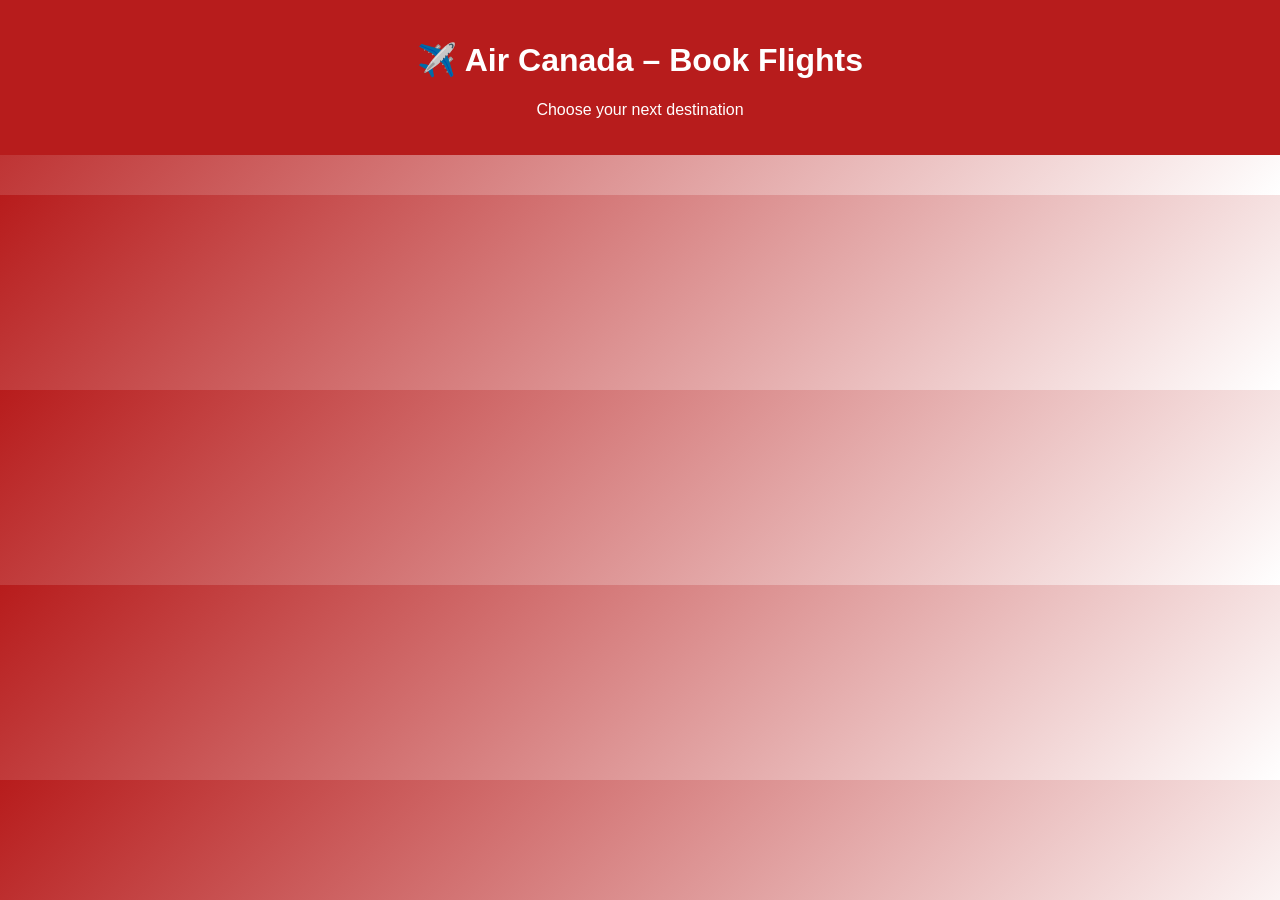
==== index.html @ 630fe6a8 "Update title and header text in index.html" ====
<!DOCTYPE html>
<html lang="en">
<head>
  <meta charset="UTF-8">
  <title>Air Canada | Book Flights</title>
  <link rel="stylesheet" href="style.css">
</head>
<body>

  <header>
    <h1>✈️ Air Canada – Book Flights</h1>
    <p>Choose your next destination</p>
  </header>

  <main>
    <div id="flights"></div>
  </main>

  <script src="script.js"></script>
</body>
</html>
---- style.css ----
body {
  font-family: Arial, sans-serif;
  background: linear-gradient(135deg, #b71c1c, #ffffff);
  margin: 0;
  padding: 0;
  text-align: center;
}

header {
  background: #b71c1c;
  color: white;
  padding: 20px;
}

main {
  padding: 20px;
}

.flight {
  background: white;
  margin: 10px auto;
  padding: 15px;
  width: 90%;
  max-width: 400px;
  border-radius: 10px;
  box-shadow: 0 4px 10px rgba(0,0,0,0.2);
}

input {
  padding: 10px;
  margin: 5px;
  width: 80%;
  max-width: 300px;
}

button {
  padding: 10px 20px;
  background: #b71c1c;
  color: white;
  border: none;
  border-radius: 5px;
  cursor: pointer;
}
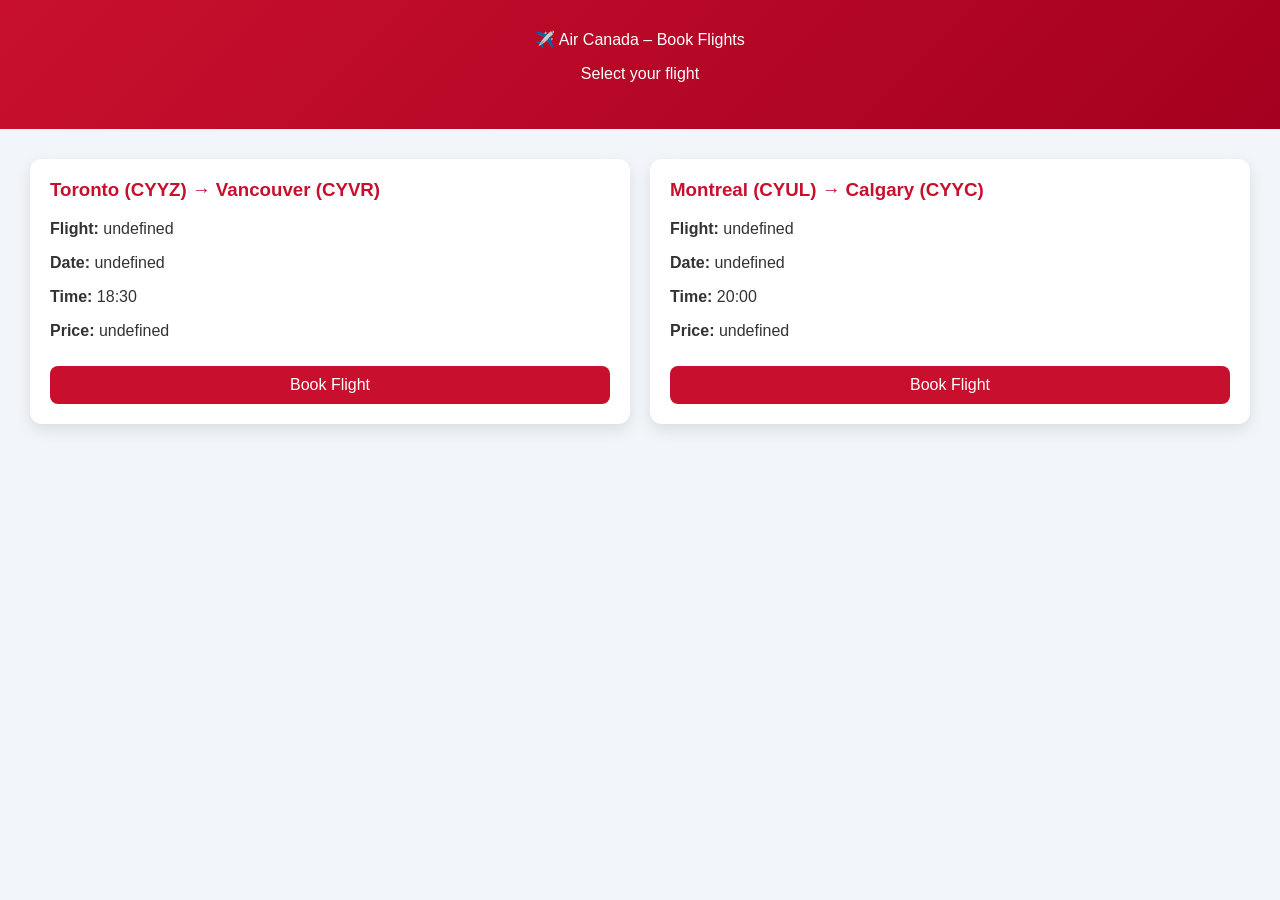
==== commit bb090da2: "Update index.html" ====
--- a/index.html
+++ b/index.html
@@ -2,20 +2,18 @@
 <html lang="en">
 <head>
   <meta charset="UTF-8">
-  <title>Air Canada | Book Flights</title>
+  <title>Air Canada – Book Flights</title>
   <link rel="stylesheet" href="style.css">
 </head>
 <body>
 
-  <header>
-    <h1>✈️ Air Canada – Book Flights</h1>
-    <p>Choose your next destination</p>
-  </header>
+<header>
+  ✈️ Air Canada – Book Flights
+  <p>Select your flight</p>
+</header>
 
-  <main>
-    <div id="flights"></div>
-  </main>
+<div class="container" id="flights"></div>
 
-  <script src="script.js"></script>
+<script src="script.js"></script>
 </body>
 </html>
--- a/style.css
+++ b/style.css
@@ -1,43 +1,49 @@
 body {
   font-family: Arial, sans-serif;
-  background: linear-gradient(135deg, #b71c1c, #ffffff);
   margin: 0;
-  padding: 0;
+  background: #f2f5f9;
+  color: #333;
+}
+
+header {
+  background: linear-gradient(135deg, #c8102e, #a5001f);
+  color: white;
+  padding: 30px;
   text-align: center;
 }
 
-header {
-  background: #b71c1c;
-  color: white;
-  padding: 20px;
-}
-
-main {
-  padding: 20px;
+#flights {
+  display: grid;
+  grid-template-columns: repeat(auto-fit, minmax(260px, 1fr));
+  gap: 20px;
+  padding: 30px;
 }
 
 .flight {
   background: white;
-  margin: 10px auto;
-  padding: 15px;
-  width: 90%;
-  max-width: 400px;
-  border-radius: 10px;
-  box-shadow: 0 4px 10px rgba(0,0,0,0.2);
+  border-radius: 12px;
+  padding: 20px;
+  box-shadow: 0 6px 15px rgba(0,0,0,0.1);
 }
 
-input {
-  padding: 10px;
-  margin: 5px;
-  width: 80%;
-  max-width: 300px;
+.flight h3 {
+  margin-top: 0;
+  color: #c8102e;
 }
 
-button {
-  padding: 10px 20px;
-  background: #b71c1c;
+.flight button {
+  margin-top: 10px;
+  padding: 10px;
+  width: 100%;
+  border: none;
+  border-radius: 8px;
+  background: #c8102e;
   color: white;
-  border: none;
-  border-radius: 5px;
+  font-size: 16px;
   cursor: pointer;
 }
+
+.flight button:hover {
+  background: #a5001f;
+}
+
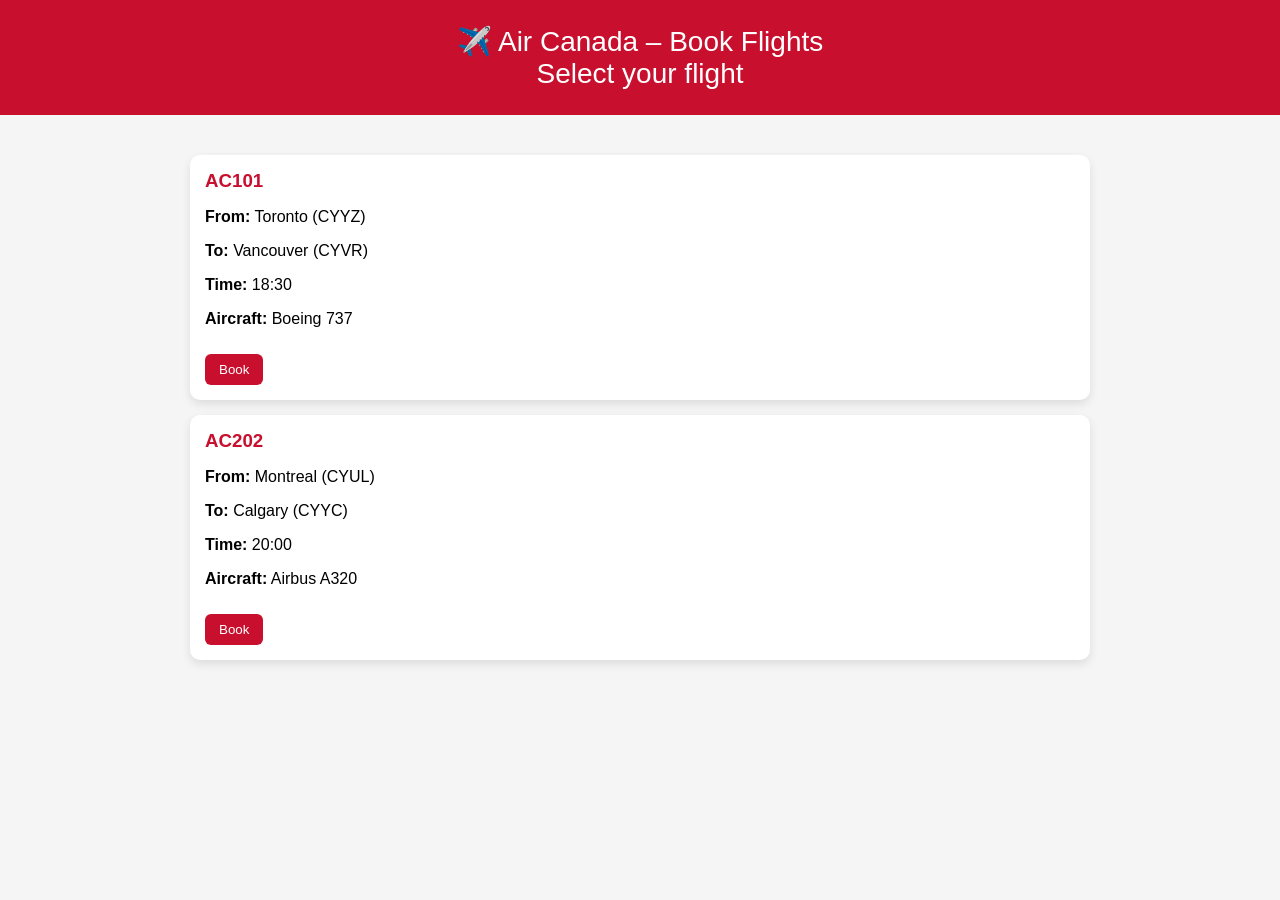
==== commit 3c73ec18: "Update index.html" ====
--- a/index.html
+++ b/index.html
@@ -9,10 +9,12 @@
 
 <header>
   ✈️ Air Canada – Book Flights
-  <p>Select your flight</p>
+  <div class="sub">Select your flight</div>
 </header>
 
-<div class="container" id="flights"></div>
+<div class="container">
+  <div id="flights"></div>
+</div>
 
 <script src="script.js"></script>
 </body>
--- a/style.css
+++ b/style.css
@@ -1,46 +1,48 @@
 body {
+  margin: 0;
   font-family: Arial, sans-serif;
-  margin: 0;
-  background: #f2f5f9;
-  color: #333;
+  background: #f5f5f5;
 }
 
 header {
-  background: linear-gradient(135deg, #c8102e, #a5001f);
+  background: #c8102e;
   color: white;
-  padding: 30px;
+  padding: 25px;
   text-align: center;
+  font-size: 28px;
 }
 
-#flights {
-  display: grid;
-  grid-template-columns: repeat(auto-fit, minmax(260px, 1fr));
-  gap: 20px;
-  padding: 30px;
+header p {
+  font-size: 16px;
+  opacity: 0.9;
+}
+
+.container {
+  max-width: 900px;
+  margin: 30px auto;
+  padding: 10px;
 }
 
 .flight {
   background: white;
-  border-radius: 12px;
-  padding: 20px;
-  box-shadow: 0 6px 15px rgba(0,0,0,0.1);
+  border-radius: 10px;
+  padding: 15px;
+  margin-bottom: 15px;
+  box-shadow: 0 4px 10px rgba(0,0,0,0.1);
 }
 
 .flight h3 {
-  margin-top: 0;
+  margin: 0;
   color: #c8102e;
 }
 
 .flight button {
   margin-top: 10px;
-  padding: 10px;
-  width: 100%;
-  border: none;
-  border-radius: 8px;
+  padding: 8px 14px;
   background: #c8102e;
   color: white;
-  font-size: 16px;
-  cursor: pointer;
+  border: none;
+  border-radius: 6px;
 }
 
 .flight button:hover {
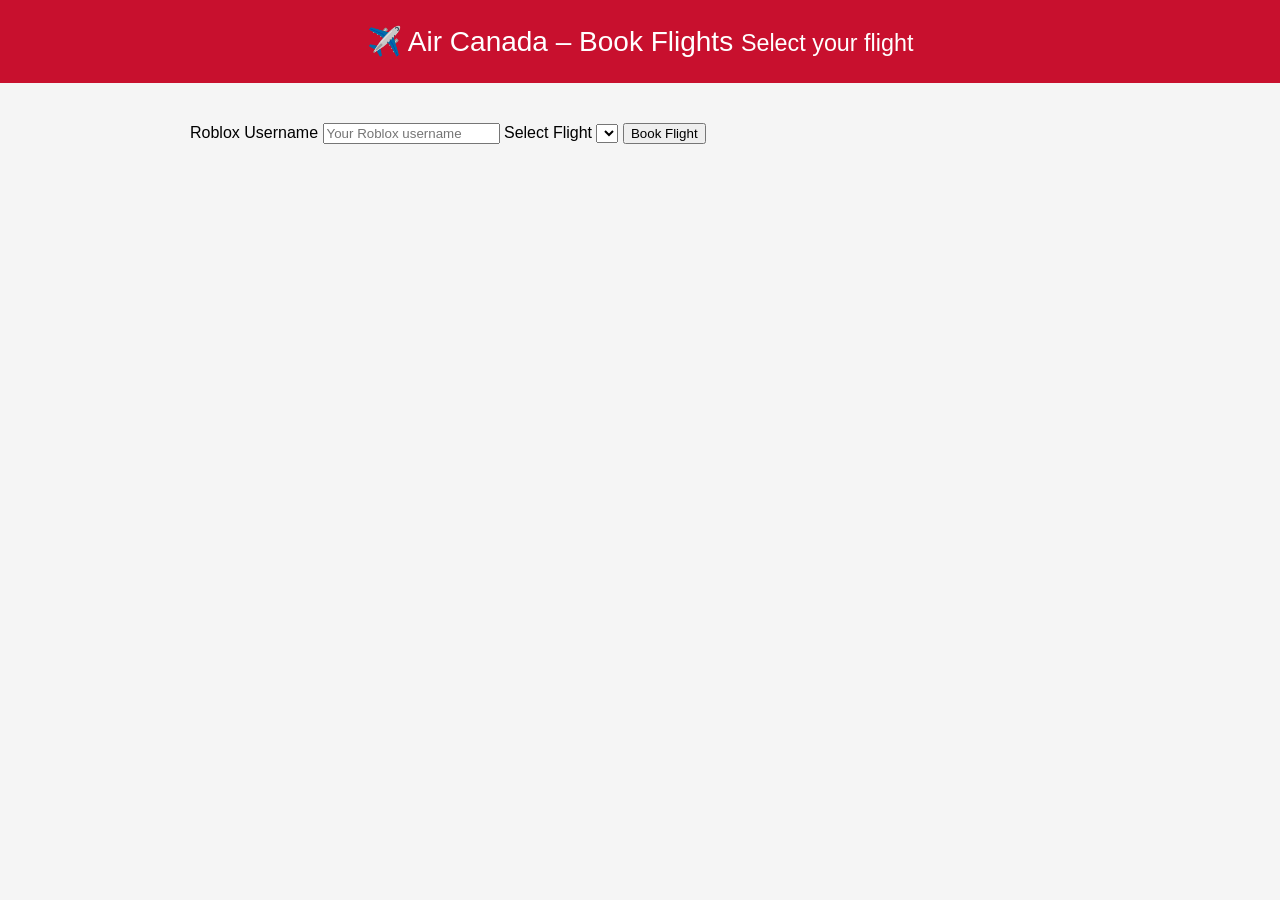
==== commit 40a3c282: "Update index.html" ====
--- a/index.html
+++ b/index.html
@@ -1,19 +1,27 @@
 <!DOCTYPE html>
 <html lang="en">
 <head>
-  <meta charset="UTF-8">
+  <meta charset="UTF-8" />
   <title>Air Canada – Book Flights</title>
-  <link rel="stylesheet" href="style.css">
+  <link rel="stylesheet" href="style.css" />
 </head>
 <body>
 
 <header>
   ✈️ Air Canada – Book Flights
-  <div class="sub">Select your flight</div>
+  <small>Select your flight</small>
 </header>
 
 <div class="container">
-  <div id="flights"></div>
+  <label>Roblox Username</label>
+  <input id="username" placeholder="Your Roblox username" />
+
+  <label>Select Flight</label>
+  <select id="flights"></select>
+
+  <button onclick="bookFlight()">Book Flight</button>
+
+  <p id="status"></p>
 </div>
 
 <script src="script.js"></script>
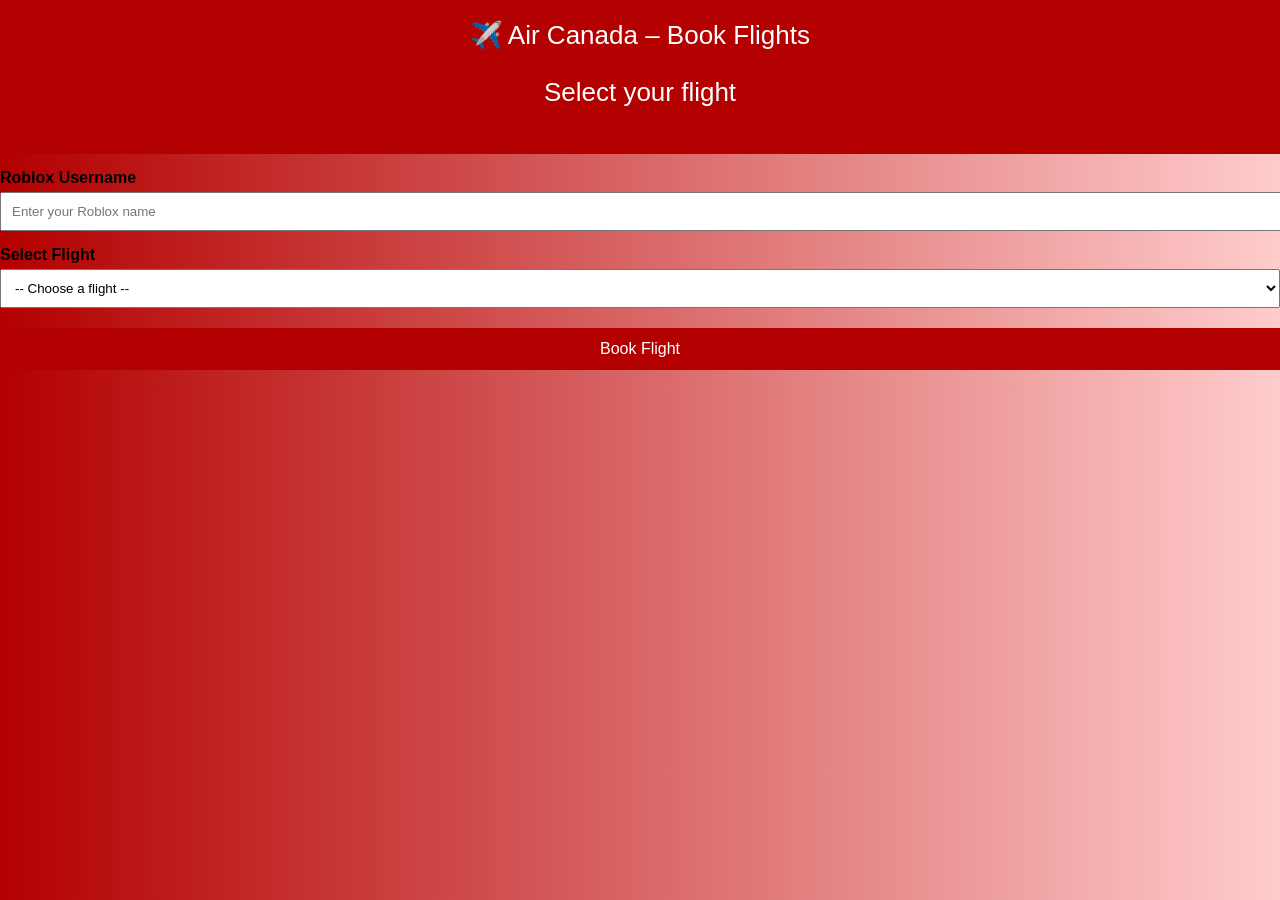
==== commit 4d94af55: "Refactor flight booking form in index.html" ====
--- a/index.html
+++ b/index.html
@@ -9,17 +9,25 @@
 
 <header>
   ✈️ Air Canada – Book Flights
-  <small>Select your flight</small>
+  <p>Select your flight</p>
 </header>
 
-<div class="container">
-  <label>Roblox Username</label>
-  <input id="username" placeholder="Your Roblox username" />
+<div class="card">
+  <form id="bookingForm">
 
-  <label>Select Flight</label>
-  <select id="flights"></select>
+    <label>Roblox Username</label>
+    <input type="text" id="username" required placeholder="Enter your Roblox name">
 
-  <button onclick="bookFlight()">Book Flight</button>
+    <label>Select Flight</label>
+    <select id="flight" required>
+      <option value="">-- Choose a flight --</option>
+      <option>AC101 – Toronto (CYYZ) → Vancouver (CYVR)</option>
+      <option>AC202 – Montreal (CYUL) → New York (KJFK)</option>
+    </select>
+
+    <button type="submit">Book Flight</button>
+
+  </form>
 
   <p id="status"></p>
 </div>
@@ -27,3 +35,8 @@
 <script src="script.js"></script>
 </body>
 </html>
+
+
+<script src="script.js"></script>
+</body>
+</html>
--- a/style.css
+++ b/style.css
@@ -1,51 +1,60 @@
 body {
   margin: 0;
   font-family: Arial, sans-serif;
-  background: #f5f5f5;
+  background: linear-gradient(to right, #b30000, #ffcccc);
 }
 
 header {
-  background: #c8102e;
+  background: #b30000;
   color: white;
-  padding: 25px;
+  padding: 20px;
+  font-size: 26px;
   text-align: center;
-  font-size: 28px;
 }
 
-header p {
-  font-size: 16px;
+header small {
+  display: block;
+  font-size: 14px;
   opacity: 0.9;
 }
 
 .container {
-  max-width: 900px;
-  margin: 30px auto;
-  padding: 10px;
+  background: white;
+  max-width: 400px;
+  margin: 40px auto;
+  padding: 25px;
+  border-radius: 10px;
 }
 
-.flight {
-  background: white;
-  border-radius: 10px;
-  padding: 15px;
-  margin-bottom: 15px;
-  box-shadow: 0 4px 10px rgba(0,0,0,0.1);
+label {
+  font-weight: bold;
+  display: block;
+  margin-top: 15px;
 }
 
-.flight h3 {
-  margin: 0;
-  color: #c8102e;
+input, select {
+  width: 100%;
+  padding: 10px;
+  margin-top: 5px;
 }
 
-.flight button {
-  margin-top: 10px;
-  padding: 8px 14px;
-  background: #c8102e;
+button {
+  margin-top: 20px;
+  width: 100%;
+  padding: 12px;
+  background: #b30000;
   color: white;
   border: none;
-  border-radius: 6px;
+  font-size: 16px;
+  cursor: pointer;
 }
 
-.flight button:hover {
-  background: #a5001f;
+button:hover {
+  background: #800000;
 }
 
+#status {
+  margin-top: 15px;
+  font-weight: bold;
+  color: green;
+}
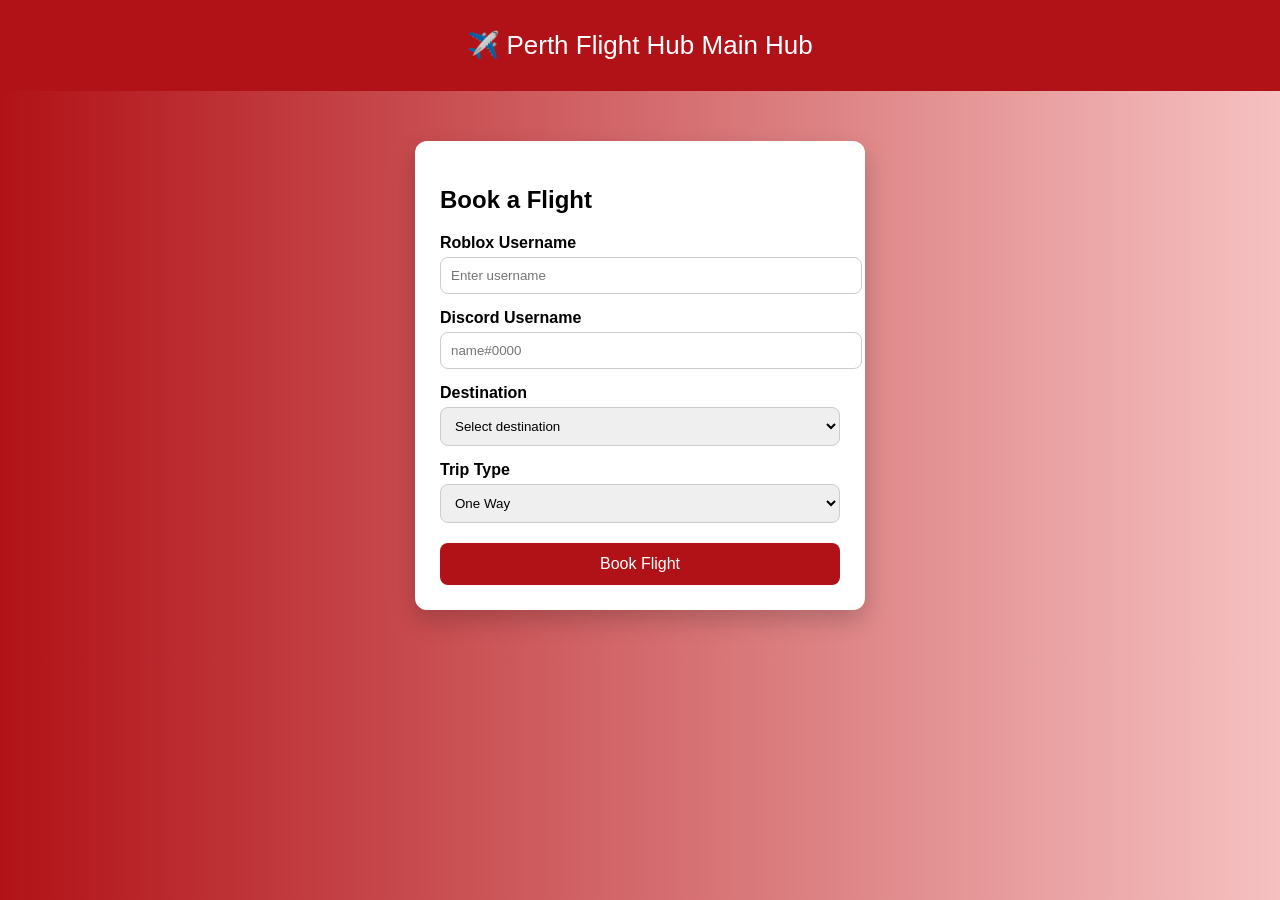
==== commit f4ae0603: "Update index.html" ====
--- a/index.html
+++ b/index.html
@@ -1,42 +1,49 @@
 <!DOCTYPE html>
 <html lang="en">
 <head>
-  <meta charset="UTF-8" />
-  <title>Air Canada – Book Flights</title>
-  <link rel="stylesheet" href="style.css" />
+  <meta charset="UTF-8">
+  <title>Book Flights – Perth Hub</title>
+  <link rel="stylesheet" href="style.css">
 </head>
 <body>
 
 <header>
-  ✈️ Air Canada – Book Flights
-  <p>Select your flight</p>
+  ✈️ Perth Flight Hub
+  <span class="sub">Main Hub</span>
 </header>
 
-<div class="card">
-  <form id="bookingForm">
+<main>
+  <div class="card">
+    <h2>Book a Flight</h2>
 
     <label>Roblox Username</label>
-    <input type="text" id="username" required placeholder="Enter your Roblox name">
+    <input id="roblox" placeholder="Enter username">
 
-    <label>Select Flight</label>
-    <select id="flight" required>
-      <option value="">-- Choose a flight --</option>
-      <option>AC101 – Toronto (CYYZ) → Vancouver (CYVR)</option>
-      <option>AC202 – Montreal (CYUL) → New York (KJFK)</option>
+    <label>Discord Username</label>
+    <input id="discord" placeholder="name#0000">
+
+    <label>Destination</label>
+    <select id="destination">
+      <option value="">Select destination</option>
+      <option>Cyprus</option>
+      <option>Greater Rockford</option>
+      <option>Saint Barthélemy</option>
+      <option>Skopelos</option>
+      <option>Izolirani</option>
+      <option>Orengi</option>
+      <option>Grindavik</option>
     </select>
 
-    <button type="submit">Book Flight</button>
+    <label>Trip Type</label>
+    <select id="trip">
+      <option value="One Way">One Way</option>
+      <option value="Round Trip">Round Trip</option>
+    </select>
 
-  </form>
-
-  <p id="status"></p>
-</div>
+    <button onclick="sendBooking()">Book Flight</button>
+  </div>
+</main>
 
 <script src="script.js"></script>
 </body>
 </html>
-
-
-<script src="script.js"></script>
-</body>
-</html>
--- a/style.css
+++ b/style.css
@@ -1,60 +1,64 @@
 body {
   margin: 0;
   font-family: Arial, sans-serif;
-  background: linear-gradient(to right, #b30000, #ffcccc);
+  background: linear-gradient(to right, #b11217, #f6c1c1);
 }
 
 header {
-  background: #b30000;
+  background: #b11217;
   color: white;
-  padding: 20px;
+  padding: 30px;
+  text-align: center;
   font-size: 26px;
-  text-align: center;
 }
 
-header small {
-  display: block;
-  font-size: 14px;
-  opacity: 0.9;
+header p {
+  font-size: 16px;
+  margin-top: 5px;
 }
 
-.container {
+.card {
   background: white;
+  width: 90%;
   max-width: 400px;
-  margin: 40px auto;
+  margin: 50px auto;
   padding: 25px;
-  border-radius: 10px;
+  border-radius: 12px;
+  box-shadow: 0 10px 25px rgba(0,0,0,0.2);
 }
 
 label {
-  font-weight: bold;
   display: block;
   margin-top: 15px;
+  font-weight: bold;
 }
 
 input, select {
   width: 100%;
   padding: 10px;
   margin-top: 5px;
+  border-radius: 8px;
+  border: 1px solid #ccc;
 }
 
 button {
+  width: 100%;
   margin-top: 20px;
-  width: 100%;
   padding: 12px;
-  background: #b30000;
+  background: #b11217;
   color: white;
+  font-size: 16px;
   border: none;
-  font-size: 16px;
+  border-radius: 8px;
   cursor: pointer;
 }
 
 button:hover {
-  background: #800000;
+  background: #8f0e13;
 }
 
 #status {
   margin-top: 15px;
+  text-align: center;
   font-weight: bold;
-  color: green;
 }
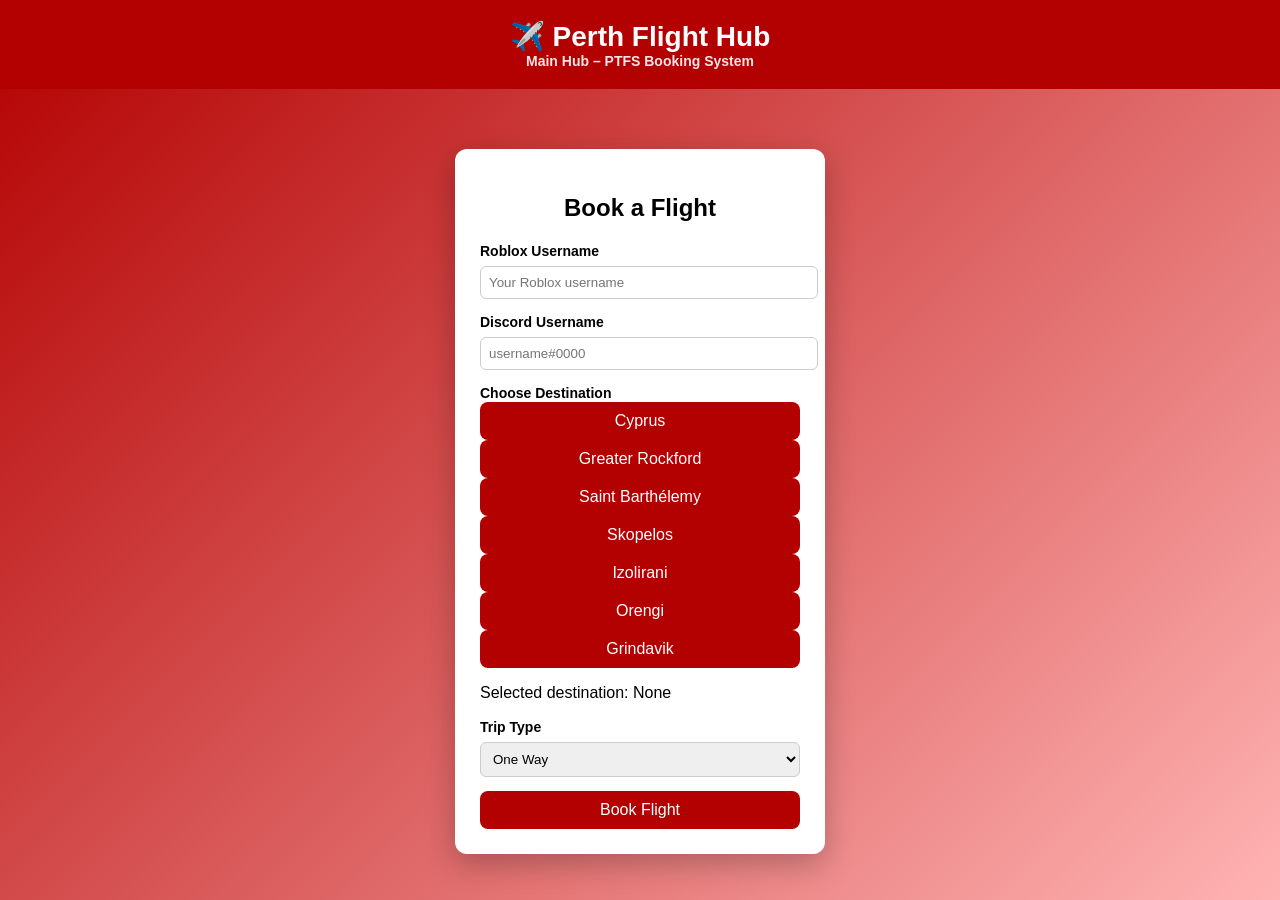
==== commit efaaa728: "Revise title, placeholders, and destination options Updated title and header text, improved input pl" ====
--- a/index.html
+++ b/index.html
@@ -2,14 +2,14 @@
 <html lang="en">
 <head>
   <meta charset="UTF-8">
-  <title>Book Flights – Perth Hub</title>
+  <title>Perth Flight Hub – PTFS</title>
   <link rel="stylesheet" href="style.css">
 </head>
 <body>
 
 <header>
   ✈️ Perth Flight Hub
-  <span class="sub">Main Hub</span>
+  <div class="sub">Main Hub – PTFS Booking System</div>
 </header>
 
 <main>
@@ -17,22 +17,28 @@
     <h2>Book a Flight</h2>
 
     <label>Roblox Username</label>
-    <input id="roblox" placeholder="Enter username">
+    <input id="roblox" placeholder="Your Roblox username">
 
     <label>Discord Username</label>
-    <input id="discord" placeholder="name#0000">
+    <input id="discord" placeholder="username#0000">
 
-    <label>Destination</label>
-    <select id="destination">
-      <option value="">Select destination</option>
-      <option>Cyprus</option>
-      <option>Greater Rockford</option>
-      <option>Saint Barthélemy</option>
-      <option>Skopelos</option>
-      <option>Izolirani</option>
-      <option>Orengi</option>
-      <option>Grindavik</option>
-    </select>
+    <label>Choose Destination</label>
+
+    <div class="map">
+      <!-- ✏️ כאן אתה מוסיף / מוחק טיסות -->
+      <button onclick="setDestination('Cyprus')">Cyprus</button>
+      <button onclick="setDestination('Greater Rockford')">Greater Rockford</button>
+      <button onclick="setDestination('Saint Barthélemy')">Saint Barthélemy</button>
+      <button onclick="setDestination('Skopelos')">Skopelos</button>
+      <button onclick="setDestination('Izolirani')">Izolirani</button>
+      <button onclick="setDestination('Orengi')">Orengi</button>
+      <button onclick="setDestination('Grindavik')">Grindavik</button>
+    </div>
+
+    <p class="selected">
+      Selected destination:
+      <span id="dest">None</span>
+    </p>
 
     <label>Trip Type</label>
     <select id="trip">
--- a/style.css
+++ b/style.css
@@ -1,64 +1,68 @@
 body {
   margin: 0;
   font-family: Arial, sans-serif;
-  background: linear-gradient(to right, #b11217, #f6c1c1);
+  background: linear-gradient(135deg, #b30000, #ffb3b3);
+  min-height: 100vh;
 }
 
 header {
-  background: #b11217;
+  background: #b30000;
   color: white;
-  padding: 30px;
+  padding: 20px;
+  font-size: 28px;
   text-align: center;
-  font-size: 26px;
+  font-weight: bold;
 }
 
-header p {
-  font-size: 16px;
-  margin-top: 5px;
+header .sub {
+  display: block;
+  font-size: 14px;
+  opacity: 0.9;
+}
+
+main {
+  display: flex;
+  justify-content: center;
+  margin-top: 60px;
 }
 
 .card {
   background: white;
-  width: 90%;
-  max-width: 400px;
-  margin: 50px auto;
   padding: 25px;
   border-radius: 12px;
-  box-shadow: 0 10px 25px rgba(0,0,0,0.2);
+  width: 320px;
+  box-shadow: 0 10px 30px rgba(0,0,0,0.25);
+}
+
+.card h2 {
+  text-align: center;
+  margin-bottom: 20px;
 }
 
 label {
-  display: block;
-  margin-top: 15px;
   font-weight: bold;
+  font-size: 14px;
 }
 
 input, select {
   width: 100%;
-  padding: 10px;
-  margin-top: 5px;
-  border-radius: 8px;
+  padding: 8px;
+  margin: 6px 0 14px 0;
+  border-radius: 6px;
   border: 1px solid #ccc;
 }
 
 button {
   width: 100%;
-  margin-top: 20px;
-  padding: 12px;
-  background: #b11217;
+  padding: 10px;
+  background: #b30000;
   color: white;
-  font-size: 16px;
   border: none;
   border-radius: 8px;
+  font-size: 16px;
   cursor: pointer;
 }
 
 button:hover {
-  background: #8f0e13;
+  background: #900000;
 }
-
-#status {
-  margin-top: 15px;
-  text-align: center;
-  font-weight: bold;
-}
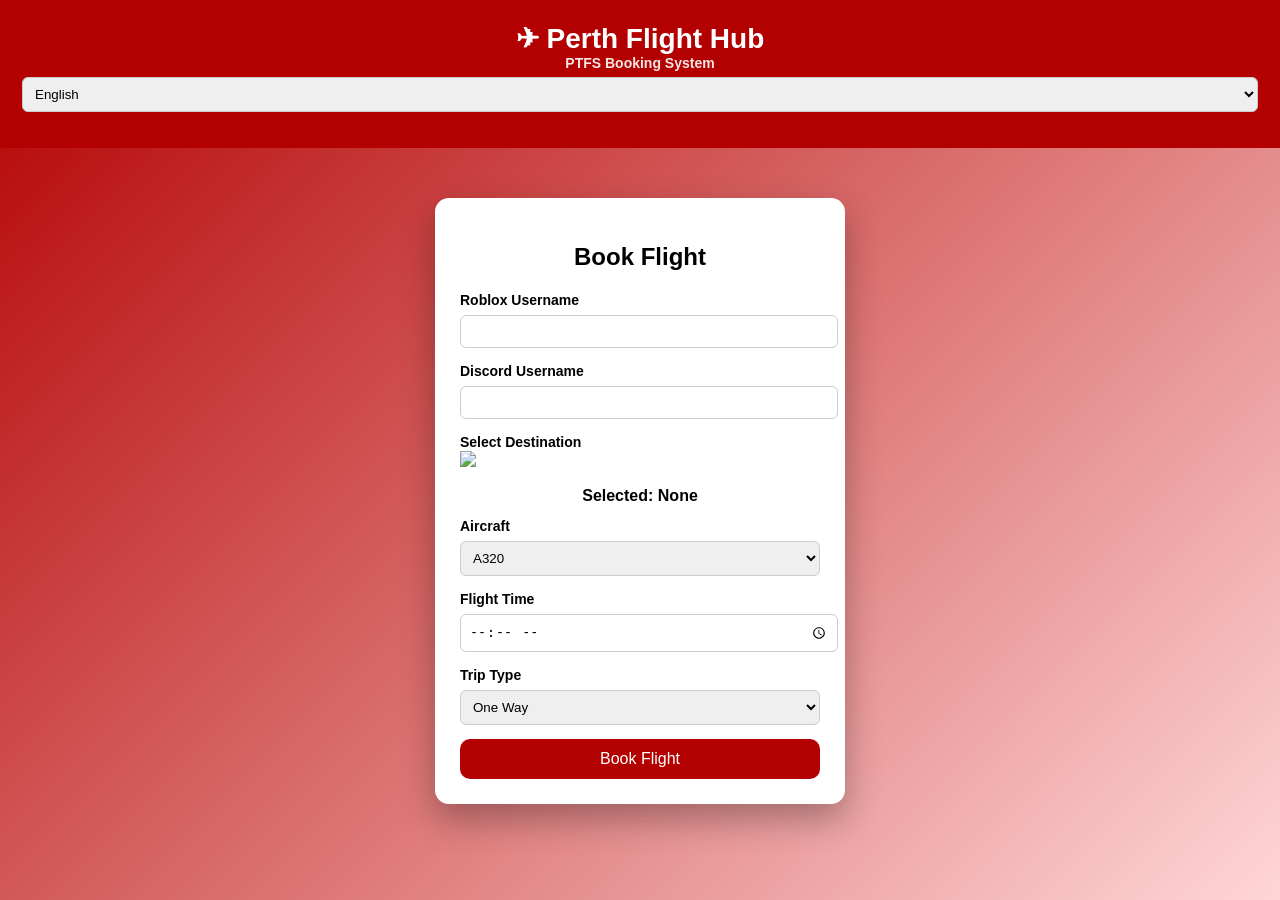
==== commit 536f7fd2: "Refactor flight booking form and header details" ====
--- a/index.html
+++ b/index.html
@@ -1,53 +1,69 @@
 <!DOCTYPE html>
 <html lang="en">
 <head>
-  <meta charset="UTF-8">
-  <title>Perth Flight Hub – PTFS</title>
-  <link rel="stylesheet" href="style.css">
+<meta charset="UTF-8">
+<title>Perth Flight Hub</title>
+<link rel="stylesheet" href="style.css">
 </head>
+
 <body>
 
 <header>
-  ✈️ Perth Flight Hub
-  <div class="sub">Main Hub – PTFS Booking System</div>
+  ✈ Perth Flight Hub
+  <div class="sub">PTFS Booking System</div>
+
+  <select id="langSelect" onchange="setLang(this.value)">
+    <option value="en">English</option>
+    <option value="he">עברית</option>
+    <option value="ru">Русский</option>
+  </select>
 </header>
 
 <main>
-  <div class="card">
-    <h2>Book a Flight</h2>
+<div class="card">
 
-    <label>Roblox Username</label>
-    <input id="roblox" placeholder="Your Roblox username">
+<h2 id="title">Book Flight</h2>
 
-    <label>Discord Username</label>
-    <input id="discord" placeholder="username#0000">
+<label id="l1">Roblox Username</label>
+<input id="roblox">
 
-    <label>Choose Destination</label>
+<label id="l2">Discord Username</label>
+<input id="discord">
 
-    <div class="map">
-      <!-- ✏️ כאן אתה מוסיף / מוחק טיסות -->
-      <button onclick="setDestination('Cyprus')">Cyprus</button>
-      <button onclick="setDestination('Greater Rockford')">Greater Rockford</button>
-      <button onclick="setDestination('Saint Barthélemy')">Saint Barthélemy</button>
-      <button onclick="setDestination('Skopelos')">Skopelos</button>
-      <button onclick="setDestination('Izolirani')">Izolirani</button>
-      <button onclick="setDestination('Orengi')">Orengi</button>
-      <button onclick="setDestination('Grindavik')">Grindavik</button>
-    </div>
+<label id="l3">Select Destination</label>
 
-    <p class="selected">
-      Selected destination:
-      <span id="dest">None</span>
-    </p>
+<div class="map-container">
+  <img src="map.png" class="map-img">
 
-    <label>Trip Type</label>
-    <select id="trip">
-      <option value="One Way">One Way</option>
-      <option value="Round Trip">Round Trip</option>
-    </select>
+  <div class="dot cyprus" onclick="setDestination('Cyprus')"></div>
+  <div class="dot rockford" onclick="setDestination('Rockford')"></div>
+  <div class="dot barth" onclick="setDestination('Saint Barthélemy')"></div>
+</div>
 
-    <button onclick="sendBooking()">Book Flight</button>
-  </div>
+<p class="selected">
+<span id="selectedText">Selected:</span>
+<span id="dest">None</span>
+</p>
+
+<label id="l4">Aircraft</label>
+<select id="aircraft">
+  <option>A320</option>
+  <option>B737</option>
+  <option>B787</option>
+</select>
+
+<label id="l5">Flight Time</label>
+<input type="time" id="time">
+
+<label id="l6">Trip Type</label>
+<select id="trip">
+  <option>One Way</option>
+  <option>Round Trip</option>
+</select>
+
+<button onclick="sendBooking()" id="bookBtn">Book Flight</button>
+
+</div>
 </main>
 
 <script src="script.js"></script>
--- a/style.css
+++ b/style.css
@@ -1,21 +1,20 @@
 body {
   margin: 0;
   font-family: Arial, sans-serif;
-  background: linear-gradient(135deg, #b30000, #ffb3b3);
+  background: linear-gradient(135deg, #b30000, #ffd6d6);
   min-height: 100vh;
 }
 
 header {
   background: #b30000;
   color: white;
-  padding: 20px;
+  padding: 22px;
+  text-align: center;
   font-size: 28px;
-  text-align: center;
   font-weight: bold;
 }
 
 header .sub {
-  display: block;
   font-size: 14px;
   opacity: 0.9;
 }
@@ -23,18 +22,18 @@
 main {
   display: flex;
   justify-content: center;
-  margin-top: 60px;
+  margin-top: 50px;
 }
 
 .card {
   background: white;
   padding: 25px;
-  border-radius: 12px;
-  width: 320px;
-  box-shadow: 0 10px 30px rgba(0,0,0,0.25);
+  border-radius: 14px;
+  width: 360px;
+  box-shadow: 0 15px 35px rgba(0,0,0,0.3);
 }
 
-.card h2 {
+h2 {
   text-align: center;
   margin-bottom: 20px;
 }
@@ -47,22 +46,50 @@
 input, select {
   width: 100%;
   padding: 8px;
-  margin: 6px 0 14px 0;
+  margin: 6px 0 14px;
   border-radius: 6px;
   border: 1px solid #ccc;
 }
 
+.map {
+  display: grid;
+  grid-template-columns: repeat(2, 1fr);
+  gap: 8px;
+  margin-bottom: 10px;
+}
+
+.map button {
+  padding: 8px;
+  border-radius: 8px;
+  border: none;
+  background: #eee;
+  cursor: pointer;
+  font-weight: bold;
+}
+
+.map button:hover {
+  background: #b30000;
+  color: white;
+}
+
+.selected {
+  text-align: center;
+  font-weight: bold;
+  margin-bottom: 12px;
+}
+
 button {
   width: 100%;
-  padding: 10px;
+  padding: 11px;
   background: #b30000;
   color: white;
   border: none;
-  border-radius: 8px;
+  border-radius: 10px;
   font-size: 16px;
   cursor: pointer;
 }
 
 button:hover {
-  background: #900000;
+  background: #8f0000;
 }
+
